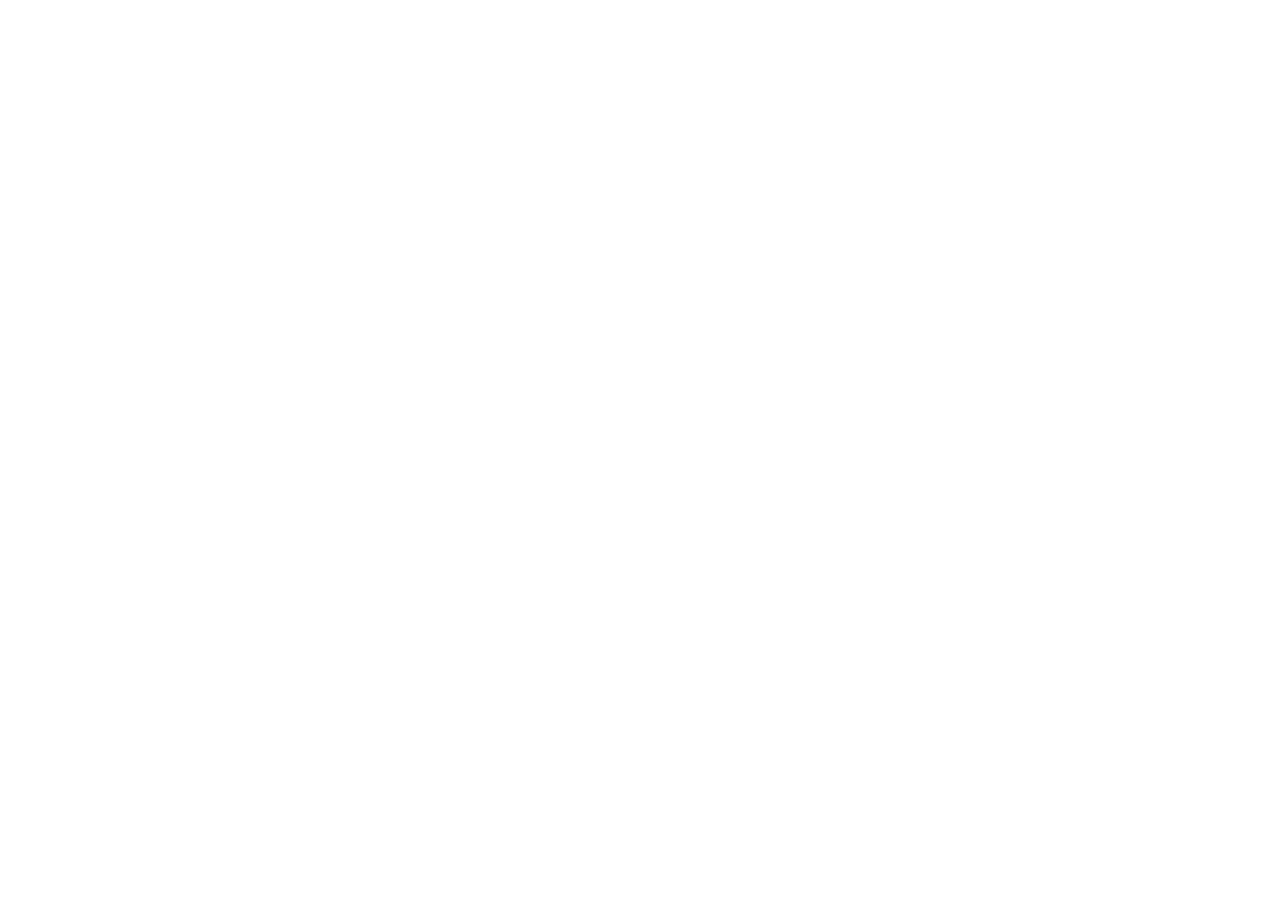
==== index.html @ f5ef83a9 "[Feature  #162599363] Linked homepage to styles.css in directory styles" ====
<!DOCTYPE html>
<html>
	<head>
	   <title> Stack Overflow Lite </title>
	   <meta name="viewport" content="width=device-width , initial-scale=1.0">
	   <meta charset="utf-8">
	</head>
	<body>
	</body>
</html>
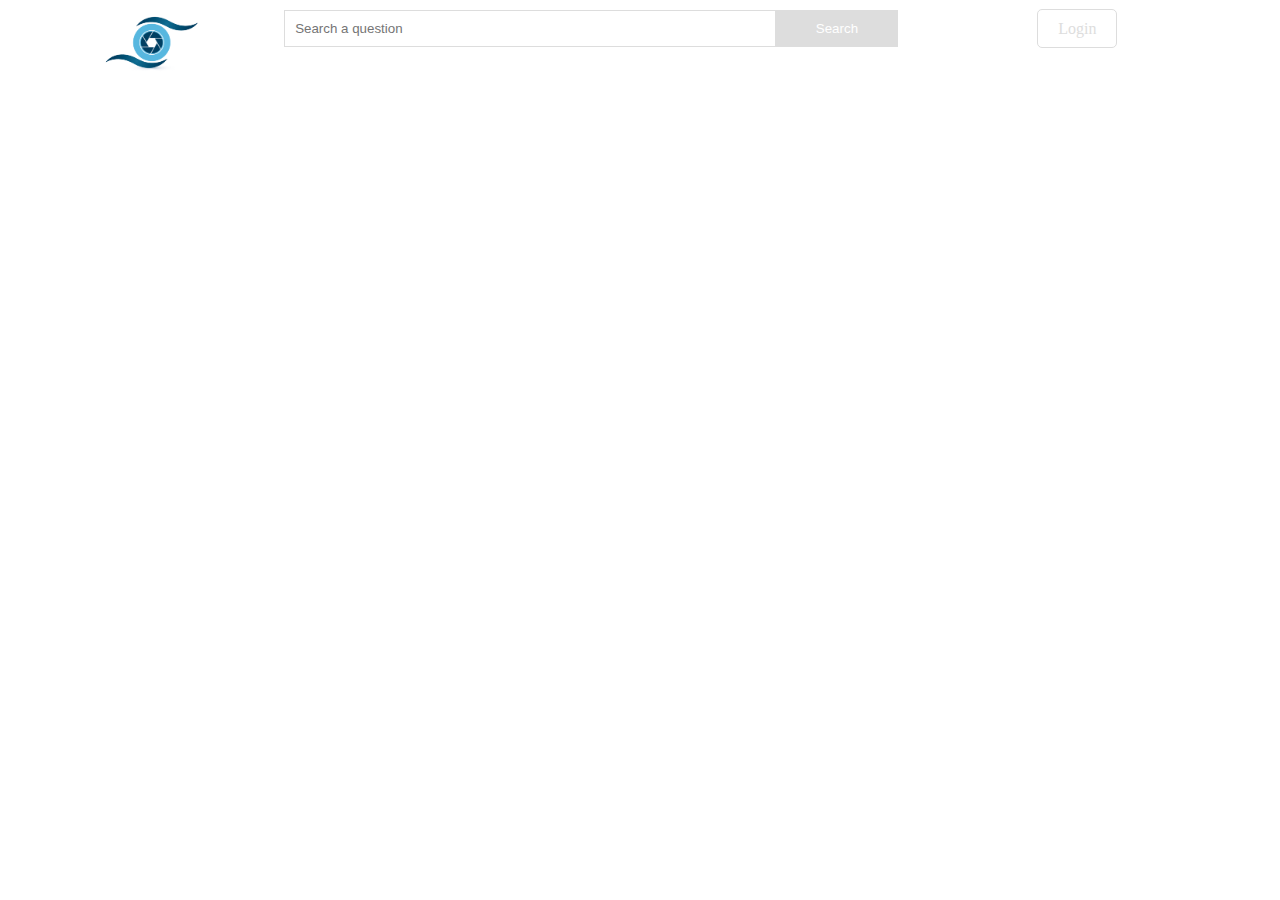
==== commit f76bf05c: "[Feature #162599363] Added the header section to the homepage" ====
--- a/index.html
+++ b/index.html
@@ -4,7 +4,55 @@
 	   <title> Stack Overflow Lite </title>
 	   <meta name="viewport" content="width=device-width , initial-scale=1.0">
 	   <meta charset="utf-8">
+	   <link rel="stylesheet" type="text/css" href="styles/styles.css" />
 	</head>
 	<body>
+	  <div class="container">
+           <div class="row header">
+
+  	      <!-- Start logo section -->
+ 	      <div class="col-lg-2 col-md-2 col-sm-2 col-xs-12">
+		<div class="logo">
+		 <a href="/">
+		  <img src="images/logo.png" alt="Stack Overflow Lite" />
+		</a>
+		</div>
+  	       </div>
+	     <!-- End logo section -->
+
+		<!-- Start search bar section -->
+		<div class="col-lg-7 col-md-8 col-sm-8 col-xs-12">
+			<div class="search">
+			  <form method="post">
+				<input type="submit" value="Search" />
+				<input type="text" name="search" placeholder="Search a question" />
+				
+			  </form>
+			</div>
+		</div>
+		<!-- End search bar section -->
+
+		<!--Start login link -->
+	         <div class="col-lg-2 col-md-2 col-sm-2 col-xs-12">
+		    <div class="login">
+			<a href="login.html"> Login </login>
+	            </div>
+		</div>
+		<!-- End login section -->
+           </div>
+
+
+	   <!-- Start questions section -->
+		<div class="row">
+			<div class="col-lg-8">
+				
+			</div>
+			<div class="col-lg-4">
+
+			</div>
+		</div>
+
+	   <!-- End questions section -->
+	  </div>
 	</body>
 </html>
--- a/styles/styles.css
+++ b/styles/styles.css
@@ -0,0 +1,170 @@
+*{
+	margin:0;
+	padding:0;
+	box-sizing: border-box;
+}
+a{
+	text-decoration: none;
+}
+.container{
+	width: auto;
+}
+div[class *= "col-"]{
+	float: left;
+	width: 100%;
+	padding:10px 0;
+	/*display: inline-block;*/
+}
+div.row{
+	margin-left: -15px;
+	margin-right: -15px;
+	
+}
+
+div.row::after {
+  content: "";
+  clear: both;
+  display: table;
+}
+
+
+.header img{
+	width: 100px;
+	display: block;
+	margin: auto;
+}
+.header .search form{
+	width: 90%;
+	position: relative;
+	bottom:0;
+	margin: auto;
+}
+.header .search form input[type="text"]{
+	width: 80%;
+	padding: 10px;	
+	border:1px solid #ddd;
+}
+
+.header .search form input[type="submit"]{
+	width: 20%;
+	float: right;
+	cursor:pointer;
+	padding: 10px;
+	color: #fff;
+	border: 1px solid #ddd;
+	background-color: #ddd;	
+}
+.header .login{
+	float: right;
+	padding: 10px;
+}
+.header .login a{
+	background: #fff;
+	color: #ddd;
+	text-align: center;
+	text-decoration: none;
+	padding: 10px 20px;
+	border: 1px solid #ddd;
+	border-radius: 5px;
+	-moz-border-radius: 5px;
+	
+}
+@media(min-width: 768px) and (max-width: 991px){
+	.container{
+		width: 750px;
+		padding-right: 15px;
+		padding-left: 15px;
+		margin-right: auto;
+		margin-left: auto;
+	}
+	div.col-sm-1{
+	 	width: 8.33%;
+	}
+	div.col-sm-2{
+	     	width: 16.67%;
+	}
+	div.col-sm-3{
+		width: 25%;
+	}
+	div.col-sm-4{
+		width: 33.33%;
+	}
+	div.col-sm-5{
+		width: 41.67%;
+	}
+	div.col-sm-6{
+		width: 50%;
+	}
+	div.col-sm-7{
+		width: 58.33%;
+	}
+	div.col-sm-8{
+		width: 66.67%;
+	}
+	div.col-sm-9{
+		width: 75%;
+	}
+	div.col-sm-10{
+		width: 83.33%;
+	}
+	div.col-sm-11{
+		width: 91.67%;
+	}
+	div.col-md-12{
+		width: 100%;
+	}
+}
+
+@media(min-width: 992px) and (max-width: 1199px){
+	.container{
+		width: 970px;
+
+	}
+}
+
+@media(min-width: 1200px){
+	.container{
+		width: 1170px;
+		padding-right: 15px;
+		padding-left: 15px;
+		margin-left: auto;
+		margin-right: auto;
+	}
+
+	div.col-lg-1{
+	 	width: 8.33333%;
+	}
+	div.col-lg-2{
+	     	width: 16.66667%;
+	}
+	div.col-lg-3{
+		width: 25%;
+	}
+	div.col-lg-4{
+		width: 33.33333%;
+	}
+	div.col-lg-5{
+		width: 41.66667%;
+	}
+	div.col-lg-6{
+		width: 50%;
+	}
+	div.col-lg-7{
+		width: 58.33333%;
+	}
+	div.col-lg-8{
+		width: 66.66667%;
+	}
+	div.col-lg-9{
+		width: 75%;
+	}
+	div.col-lg-10{
+		width: 83.33333%;
+	}
+	div.col-lg-11{
+		width: 91.66667%;
+	}
+	div.col-md-12{
+		width: 100%;
+	}
+}
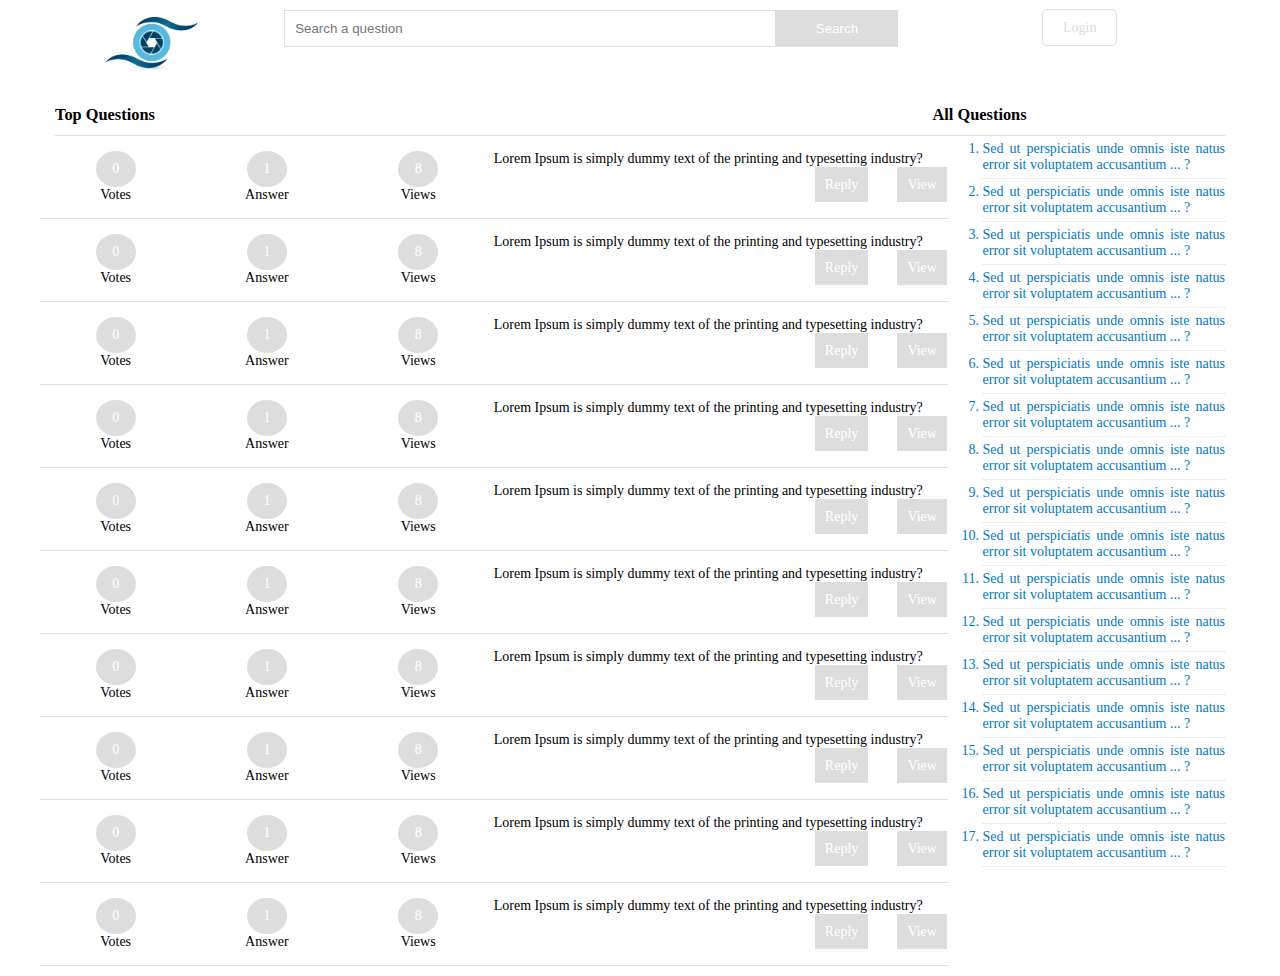
==== commit 3b8dbffe: "[Feature #162599363] Added the questions section to homepage" ====
--- a/index.html
+++ b/index.html
@@ -35,7 +35,7 @@
 		<!--Start login link -->
 	         <div class="col-lg-2 col-md-2 col-sm-2 col-xs-12">
 		    <div class="login">
-			<a href="login.html"> Login </login>
+			<a href="login.html"> Login </a>
 	            </div>
 		</div>
 		<!-- End login section -->
@@ -44,15 +44,520 @@
 
 	   <!-- Start questions section -->
 		<div class="row">
-			<div class="col-lg-8">
+			<div class="col-lg-9">
+			   <div class="topic-header">
+				<h3> Top Questions </h3>
+			   </div>
+			    <div class="row topic-questions">
+				<div class="col-lg-2 col-md-2 col-sm-2 col-xs-4">
+				 <div class="text-center">
+				  <p> 0 </p>
+				  <p> Votes </p>
+				 </div>
+				</div>
+
+				<div class="col-lg-2 col-md-2 col-sm-2 col-xs-4">
+				 <div class="text-center">
+				  <p> 1 </p>
+				  <p> Answer </p>
+				 </div>
+				</div>
+
+				<div class="col-lg-2 col-md-2 col-sm-2 col-xs-4">
+				 <div class="text-center">
+				  <p> 8 </p>
+				  <p> Views </p>
+				 </div>
+				</div>
+
+				<div class="col-lg-6 col-lg-6 col-sm-6 col-xs-12">
+				   <p> 
+					Lorem Ipsum is simply dummy text of the printing and typesetting industry?
+				   </p>
+				   <!-- Start reply section -->
+				   <div class="row">
+					<div class="col-lg-8 col-md-8 col-sm-8 col-xs-12">
+					</div>
+					<div class="col-lg-2 col-md-2 col-sm-2 col-xs-4">
+					   <div class="text-center">
+						<a href=""> Reply </a>
+					   </div>
+					</div>
+
+					<div class="col-lg-2 col-md-2 col-sm-2 col-xs-4">
+					   <div class="text-center">
+						<a href=""> View </a>
+					   </div>
+					</div>
+				   </div>
+				<!-- End reply section -->
+				</div>
+
+			    </div>
+
+			    <div class="row topic-questions">
+				<div class="col-lg-2 col-md-2 col-sm-2 col-xs-4">
+				 <div class="text-center">
+				  <p> 0 </p>
+				  <p> Votes </p>
+				 </div>
+				</div>
+
+				<div class="col-lg-2 col-md-2 col-sm-2 col-xs-4">
+				 <div class="text-center">
+				  <p> 1 </p>
+				  <p> Answer </p>
+				 </div>
+				</div>
+
+				<div class="col-lg-2 col-md-2 col-sm-2 col-xs-4">
+				 <div class="text-center">
+				  <p> 8 </p>
+				  <p> Views </p>
+				 </div>
+				</div>
+
+				<div class="col-lg-6 col-lg-6 col-sm-6 col-xs-12">
+				   <p> 
+					Lorem Ipsum is simply dummy text of the printing and typesetting industry?
+				   </p>
+				   <!-- Start reply section -->
+				   <div class="row">
+					<div class="col-lg-8 col-md-8 col-sm-8 col-xs-12">
+					</div>
+					<div class="col-lg-2 col-md-2 col-sm-2 col-xs-4">
+					   <div class="text-center">
+						<a href=""> Reply </a>
+					   </div>
+					</div>
+
+					<div class="col-lg-2 col-md-2 col-sm-2 col-xs-4">
+					   <div class="text-center">
+						<a href=""> View </a>
+					   </div>
+					</div>
+				   </div>
+				<!-- End reply section -->
+				</div>
+
+			    </div>
+
+			     <div class="row topic-questions">
+				<div class="col-lg-2 col-md-2 col-sm-2 col-xs-4">
+				 <div class="text-center">
+				  <p> 0 </p>
+				  <p> Votes </p>
+				 </div>
+				</div>
+
+				<div class="col-lg-2 col-md-2 col-sm-2 col-xs-4">
+				 <div class="text-center">
+				  <p> 1 </p>
+				  <p> Answer </p>
+				 </div>
+				</div>
+
+				<div class="col-lg-2 col-md-2 col-sm-2 col-xs-4">
+				 <div class="text-center">
+				  <p> 8 </p>
+				  <p> Views </p>
+				 </div>
+				</div>
+
+				<div class="col-lg-6 col-lg-6 col-sm-6 col-xs-12">
+				   <p> 
+					Lorem Ipsum is simply dummy text of the printing and typesetting industry?
+				   </p>
+				   <!-- Start reply section -->
+				   <div class="row">
+					<div class="col-lg-8 col-md-8 col-sm-8 col-xs-12">
+					</div>
+					<div class="col-lg-2 col-md-2 col-sm-2 col-xs-4">
+					   <div class="text-center">
+						<a href=""> Reply </a>
+					   </div>
+					</div>
+
+					<div class="col-lg-2 col-md-2 col-sm-2 col-xs-4">
+					   <div class="text-center">
+						<a href=""> View </a>
+					   </div>
+					</div>
+				   </div>
+				<!-- End reply section -->
+				</div>
+
+			    </div>
+
+			    <div class="row topic-questions">
+				<div class="col-lg-2 col-md-2 col-sm-2 col-xs-4">
+				 <div class="text-center">
+				  <p> 0 </p>
+				  <p> Votes </p>
+				 </div>
+				</div>
+
+				<div class="col-lg-2 col-md-2 col-sm-2 col-xs-4">
+				 <div class="text-center">
+				  <p> 1 </p>
+				  <p> Answer </p>
+				 </div>
+				</div>
+
+				<div class="col-lg-2 col-md-2 col-sm-2 col-xs-4">
+				 <div class="text-center">
+				  <p> 8 </p>
+				  <p> Views </p>
+				 </div>
+				</div>
+
+				<div class="col-lg-6 col-lg-6 col-sm-6 col-xs-12">
+				   <p> 
+					Lorem Ipsum is simply dummy text of the printing and typesetting industry?
+				   </p>
+				   <!-- Start reply section -->
+				   <div class="row">
+					<div class="col-lg-8 col-md-8 col-sm-8 col-xs-12">
+					</div>
+					<div class="col-lg-2 col-md-2 col-sm-2 col-xs-4">
+					   <div class="text-center">
+						<a href=""> Reply </a>
+					   </div>
+					</div>
+
+					<div class="col-lg-2 col-md-2 col-sm-2 col-xs-4">
+					   <div class="text-center">
+						<a href=""> View </a>
+					   </div>
+					</div>
+				   </div>
+				<!-- End reply section -->
+				</div>
+
+			    </div>
+
+			    <div class="row topic-questions">
+				<div class="col-lg-2 col-md-2 col-sm-2 col-xs-4">
+				 <div class="text-center">
+				  <p> 0 </p>
+				  <p> Votes </p>
+				 </div>
+				</div>
+
+				<div class="col-lg-2 col-md-2 col-sm-2 col-xs-4">
+				 <div class="text-center">
+				  <p> 1 </p>
+				  <p> Answer </p>
+				 </div>
+				</div>
+
+				<div class="col-lg-2 col-md-2 col-sm-2 col-xs-4">
+				 <div class="text-center">
+				  <p> 8 </p>
+				  <p> Views </p>
+				 </div>
+				</div>
+
+				<div class="col-lg-6 col-lg-6 col-sm-6 col-xs-12">
+				   <p> 
+					Lorem Ipsum is simply dummy text of the printing and typesetting industry?
+				   </p>
+				   <!-- Start reply section -->
+				   <div class="row">
+					<div class="col-lg-8 col-md-8 col-sm-8 col-xs-12">
+					</div>
+					<div class="col-lg-2 col-md-2 col-sm-2 col-xs-4">
+					   <div class="text-center">
+						<a href=""> Reply </a>
+					   </div>
+					</div>
+
+					<div class="col-lg-2 col-md-2 col-sm-2 col-xs-4">
+					   <div class="text-center">
+						<a href=""> View </a>
+					   </div>
+					</div>
+				   </div>
+				<!-- End reply section -->
+				</div>
+
+			    </div>
 				
+				<div class="row topic-questions">
+				<div class="col-lg-2 col-md-2 col-sm-2 col-xs-4">
+				 <div class="text-center">
+				  <p> 0 </p>
+				  <p> Votes </p>
+				 </div>
+				</div>
+
+				<div class="col-lg-2 col-md-2 col-sm-2 col-xs-4">
+				 <div class="text-center">
+				  <p> 1 </p>
+				  <p> Answer </p>
+				 </div>
+				</div>
+
+				<div class="col-lg-2 col-md-2 col-sm-2 col-xs-4">
+				 <div class="text-center">
+				  <p> 8 </p>
+				  <p> Views </p>
+				 </div>
+				</div>
+
+				<div class="col-lg-6 col-lg-6 col-sm-6 col-xs-12">
+				   <p> 
+					Lorem Ipsum is simply dummy text of the printing and typesetting industry?
+				   </p>
+				   <!-- Start reply section -->
+				   <div class="row">
+					<div class="col-lg-8 col-md-8 col-sm-8 col-xs-12">
+					</div>
+					<div class="col-lg-2 col-md-2 col-sm-2 col-xs-4">
+					   <div class="text-center">
+						<a href=""> Reply </a>
+					   </div>
+					</div>
+
+					<div class="col-lg-2 col-md-2 col-sm-2 col-xs-4">
+					   <div class="text-center">
+						<a href=""> View </a>
+					   </div>
+					</div>
+				   </div>
+				<!-- End reply section -->
+				</div>
+
+			    </div>
+
+				<div class="row topic-questions">
+				<div class="col-lg-2 col-md-2 col-sm-2 col-xs-4">
+				 <div class="text-center">
+				  <p> 0 </p>
+				  <p> Votes </p>
+				 </div>
+				</div>
+
+				<div class="col-lg-2 col-md-2 col-sm-2 col-xs-4">
+				 <div class="text-center">
+				  <p> 1 </p>
+				  <p> Answer </p>
+				 </div>
+				</div>
+
+				<div class="col-lg-2 col-md-2 col-sm-2 col-xs-4">
+				 <div class="text-center">
+				  <p> 8 </p>
+				  <p> Views </p>
+				 </div>
+				</div>
+
+				<div class="col-lg-6 col-lg-6 col-sm-6 col-xs-12">
+				   <p> 
+					Lorem Ipsum is simply dummy text of the printing and typesetting industry?
+				   </p>
+				   <!-- Start reply section -->
+				   <div class="row">
+					<div class="col-lg-8 col-md-8 col-sm-8 col-xs-12">
+					</div>
+					<div class="col-lg-2 col-md-2 col-sm-2 col-xs-4">
+					   <div class="text-center">
+						<a href=""> Reply </a>
+					   </div>
+					</div>
+
+					<div class="col-lg-2 col-md-2 col-sm-2 col-xs-4">
+					   <div class="text-center">
+						<a href=""> View </a>
+					   </div>
+					</div>
+				   </div>
+				<!-- End reply section -->	
+				</div>
+
+			    </div>
+
+			    <div class="row topic-questions">
+				<div class="col-lg-2 col-md-2 col-sm-2 col-xs-4">
+				 <div class="text-center">
+				  <p> 0 </p>
+				  <p> Votes </p>
+				 </div>
+				</div>
+
+				<div class="col-lg-2 col-md-2 col-sm-2 col-xs-4">
+				 <div class="text-center">
+				  <p> 1 </p>
+				  <p> Answer </p>
+				 </div>
+				</div>
+
+				<div class="col-lg-2 col-md-2 col-sm-2 col-xs-4">
+				 <div class="text-center">
+				  <p> 8 </p>
+				  <p> Views </p>
+				 </div>
+				</div>
+
+				<div class="col-lg-6 col-lg-6 col-sm-6 col-xs-12">
+				   <p> 
+					Lorem Ipsum is simply dummy text of the printing and typesetting industry?
+				   </p>
+
+                                   <!-- Start reply section -->
+				   <div class="row">
+					<div class="col-lg-8 col-md-8 col-sm-8 col-xs-12">
+					</div>
+					<div class="col-lg-2 col-md-2 col-sm-2 col-xs-4">
+					   <div class="text-center">
+						<a href=""> Reply </a>
+					   </div>
+					</div>
+
+					<div class="col-lg-2 col-md-2 col-sm-2 col-xs-4">
+					   <div class="text-center">
+						<a href=""> View </a>
+					   </div>
+					</div>
+				   </div>
+				<!-- End reply section -->
+					
+				</div>
+
+			    </div>
+
+
+			   <div class="row topic-questions">
+				<div class="col-lg-2 col-md-2 col-sm-2 col-xs-4">
+				 <div class="text-center">
+				  <p> 0 </p>
+				  <p> Votes </p>
+				 </div>
+				</div>
+
+				<div class="col-lg-2 col-md-2 col-sm-2 col-xs-4">
+				 <div class="text-center">
+				  <p> 1 </p>
+				  <p> Answer </p>
+				 </div>
+				</div>
+
+				<div class="col-lg-2 col-md-2 col-sm-2 col-xs-4">
+				 <div class="text-center">
+				  <p> 8 </p>
+				  <p> Views </p>
+				 </div>
+				</div>
+
+				<div class="col-lg-6 col-lg-6 col-sm-6 col-xs-12">
+				   <p> 
+					Lorem Ipsum is simply dummy text of the printing and typesetting industry?
+				   </p>
+
+				   <!-- Start reply section -->
+				   <div class="row">
+					<div class="col-lg-8 col-md-8 col-sm-8 col-xs-12">
+					</div>
+					<div class="col-lg-2 col-md-2 col-sm-2 col-xs-4">
+					   <div class="text-center">
+						<a href=""> Reply </a>
+					   </div>
+					</div>
+
+					<div class="col-lg-2 col-md-2 col-sm-2 col-xs-4">
+					   <div class="text-center">
+						<a href=""> View </a>
+					   </div>
+					</div>
+				   </div>
+				<!-- End reply section -->
+
+				</div>
+
+			    </div>
+
+
+			    <div class="row topic-questions">
+				<div class="col-lg-2 col-md-2 col-sm-2 col-xs-4">
+				 <div class="text-center">
+				  <p> 0 </p>
+				  <p> Votes </p>
+				 </div>
+				</div>
+
+				<div class="col-lg-2 col-md-2 col-sm-2 col-xs-4">
+				 <div class="text-center">
+				  <p> 1 </p>
+				  <p> Answer </p>
+				 </div>
+				</div>
+
+				<div class="col-lg-2 col-md-2 col-sm-2 col-xs-4">
+				 <div class="text-center">
+				  <p> 8 </p>
+				  <p> Views </p>
+				 </div>
+				</div>
+
+				<div class="col-lg-6 col-lg-6 col-sm-6 col-xs-12">
+				   <p> 
+					Lorem Ipsum is simply dummy text of the printing and typesetting industry?
+				   </p>
+
+				   <!-- Start reply section -->
+				   <div class="row">
+					<div class="col-lg-8 col-md-8 col-sm-8 col-xs-12">
+					</div>
+					<div class="col-lg-2 col-md-2 col-sm-2 col-xs-4">
+					   <div class="text-center">
+						<a href=""> Reply </a>
+					   </div>
+					</div>
+
+					<div class="col-lg-2 col-md-2 col-sm-2 col-xs-4">
+					   <div class="text-center">
+						<a href=""> View </a>
+					   </div>
+					</div>
+				   </div>
+				<!-- End reply section -->
+
+				</div>
+
+			    </div>
+
 			</div>
-			<div class="col-lg-4">
+			<div class="col-lg-3">
+			   <div class="topic-header">
+				<h3> All Questions </h3>
+			   </div>
+			   <div class="topic-all-questions">
+				<ul  class="">
+					<li><a href="">Sed ut perspiciatis unde omnis iste natus error sit voluptatem accusantium ... ? </a></li>
+					<li><a href="">Sed ut perspiciatis unde omnis iste natus error sit voluptatem accusantium ... ? </a></li>
+					<li><a href="">Sed ut perspiciatis unde omnis iste natus error sit voluptatem accusantium ... ? </a></li>
+					<li><a href="">Sed ut perspiciatis unde omnis iste natus error sit voluptatem accusantium ... ? </a></li>
+					<li><a href="">Sed ut perspiciatis unde omnis iste natus error sit voluptatem accusantium ... ? </a></li>
+					<li><a href="">Sed ut perspiciatis unde omnis iste natus error sit voluptatem accusantium ... ? </a></li>
+					<li><a href="">Sed ut perspiciatis unde omnis iste natus error sit voluptatem accusantium ... ? </a></li>
+					<li><a href="">Sed ut perspiciatis unde omnis iste natus error sit voluptatem accusantium ... ? </a></li>
+					<li><a href="">Sed ut perspiciatis unde omnis iste natus error sit voluptatem accusantium ... ? </a></li>
+					<li><a href="">Sed ut perspiciatis unde omnis iste natus error sit voluptatem accusantium ... ? </a></li>
+					<li><a href="">Sed ut perspiciatis unde omnis iste natus error sit voluptatem accusantium ... ? </a></li>
+					<li><a href="">Sed ut perspiciatis unde omnis iste natus error sit voluptatem accusantium ... ? </a></li>
+					<li><a href="">Sed ut perspiciatis unde omnis iste natus error sit voluptatem accusantium ... ? </a></li>
+					<li><a href="">Sed ut perspiciatis unde omnis iste natus error sit voluptatem accusantium ... ? </a></li>
+					<li><a href="">Sed ut perspiciatis unde omnis iste natus error sit voluptatem accusantium ... ? </a></li>
+					<li><a href="">Sed ut perspiciatis unde omnis iste natus error sit voluptatem accusantium ... ? </a></li>
+					<li><a href="">Sed ut perspiciatis unde omnis iste natus error sit voluptatem accusantium ... ? </a></li>
+				</ul>
+			   </div>
 
 			</div>
 		</div>
-
 	   <!-- End questions section -->
+
+
 	  </div>
 	</body>
 </html>
--- a/styles/styles.css
+++ b/styles/styles.css
@@ -5,6 +5,10 @@
 }
 a{
 	text-decoration: none;
+}
+p , div , span{
+	font-size: 14px;
+	color: #000;
 }
 .container{
 	width: auto;
@@ -15,6 +19,43 @@
 	padding:10px 0;
 	/*display: inline-block;*/
 }
+
+	div.col-xs-1{
+	 	width: 8.33%;
+	}
+	div.col-xs-2{
+	     	width: 16.67%;
+	}
+	div.col-xs-3{
+		width: 25%;
+	}
+	div.col-xs-4{
+		width: 33.33%;
+	}
+	div.col-xs-5{
+		width: 41.67%;
+	}
+	div.col-xs-6{
+		width: 50%;
+	}
+	div.col-xs-7{
+		width: 58.33%;
+	}
+	div.col-xs-8{
+		width: 66.67%;
+	}
+	div.col-xs-9{
+		width: 75%;
+	}
+	div.col-xs-10{
+		width: 83.33%;
+	}
+	div.col-xs-11{
+		width: 91.67%;
+	}
+	div.col-xs-12{
+		width: 100%;
+	}
 div.row{
 	margin-left: -15px;
 	margin-right: -15px;
@@ -27,7 +68,9 @@
   display: table;
 }
 
-
+.text-center{
+	text-align: center;
+}
 .header img{
 	width: 100px;
 	display: block;
@@ -69,6 +112,48 @@
 	-moz-border-radius: 5px;
 	
 }
+.topic-header h3{
+	padding: 10px 10px 10px 0px;
+	border-bottom: 1px solid #ddd;
+}
+
+.topic-questions{
+	padding: 5px 0px;
+	border-bottom: 1px solid #ddd;
+	
+}
+.topic-questions .row a{
+	color: #fff;
+	padding: 10px;
+	background-color: #ddd;
+}
+.topic-questions .text-center p:first-child{
+	color: #fff;
+	width:40px;
+	margin: auto;
+	padding: 10px;
+	border-radius: 50%;
+	background-color: #ddd;
+
+}
+.topic-questions .text-center p:last-child{
+	
+}
+.topic-all-questions ul{
+	list-style-type: number;
+	padding-left: 50px;
+	text-align: justify;
+	
+}
+.topic-all-questions ul li{
+	color: #07C;
+	padding-bottom: 5px;
+	padding-top: 5px;
+	border-bottom: 1px dotted #ddd;
+}
+.topic-all-questions ul li a{
+	color: #07C;
+}
 @media(min-width: 768px) and (max-width: 991px){
 	.container{
 		width: 750px;
@@ -118,7 +203,42 @@
 @media(min-width: 992px) and (max-width: 1199px){
 	.container{
 		width: 970px;
-
+	}
+	div.col-md-1{
+	 	width: 8.33%;
+	}
+	div.col-md-2{
+	     	width: 16.67%;
+	}
+	div.col-md-3{
+		width: 25%;
+	}
+	div.col-md-4{
+		width: 33.33%;
+	}
+	div.col-md-5{
+		width: 41.67%;
+	}
+	div.col-md-6{
+		width: 50%;
+	}
+	div.col-md-7{
+		width: 58.33%;
+	}
+	div.col-md-8{
+		width: 66.67%;
+	}
+	div.col-md-9{
+		width: 75%;
+	}
+	div.col-md-10{
+		width: 83.33%;
+	}
+	div.col-md-11{
+		width: 91.67%;
+	}
+	div.col-md-12{
+		width: 100%;
 	}
 }
 
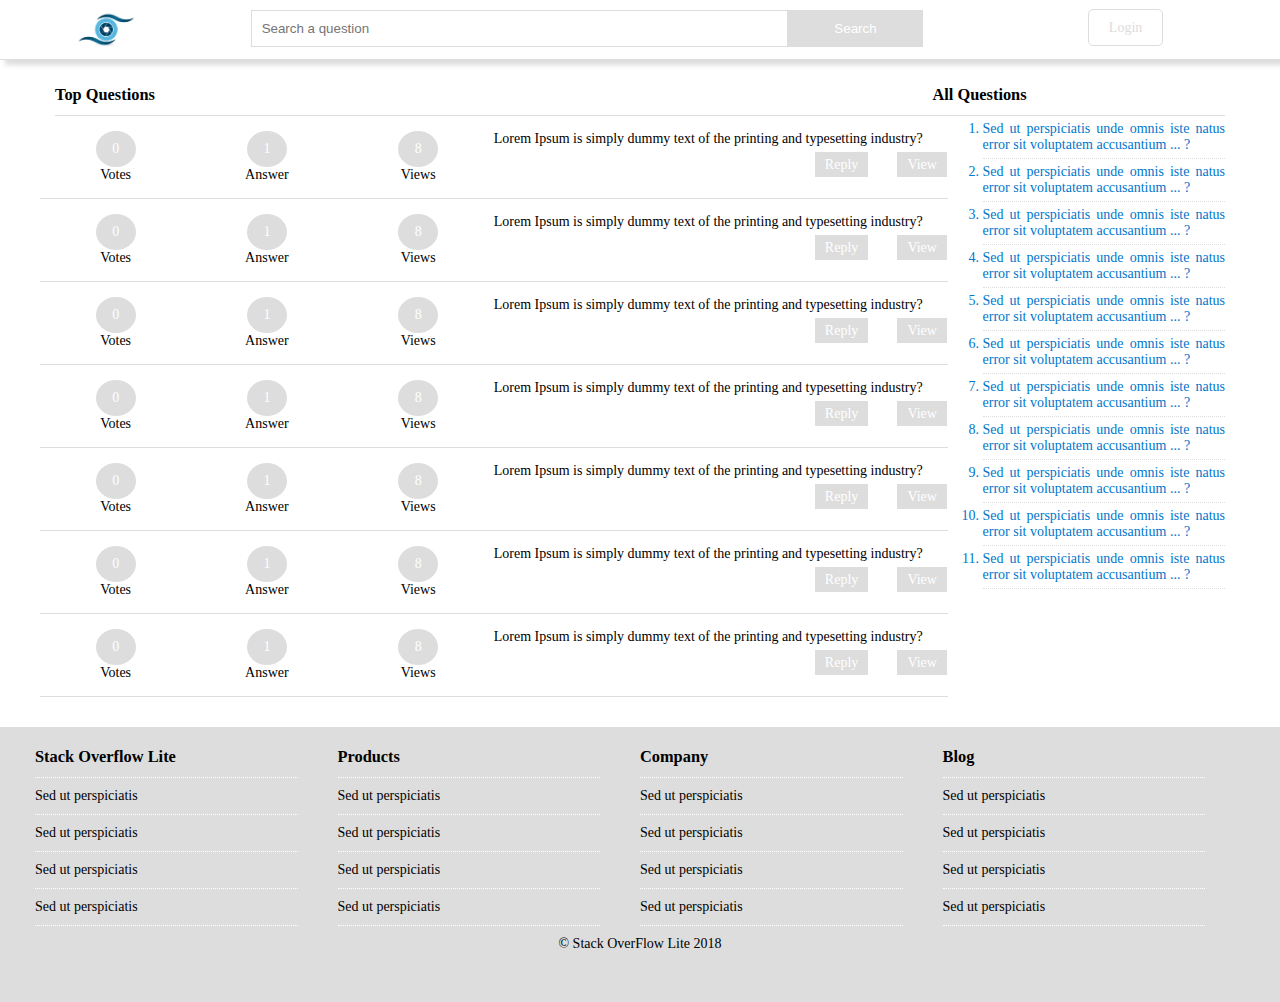
==== commit 429797b4: "[feature #162599363] Added the footer section to homepage" ====
--- a/index.html
+++ b/index.html
@@ -8,10 +8,10 @@
 	</head>
 	<body>
 	  <div class="container">
-           <div class="row header">
+           <div class="header">
 
   	      <!-- Start logo section -->
- 	      <div class="col-lg-2 col-md-2 col-sm-2 col-xs-12">
+ 	      <div class="col-lg-2 col-md-2 col-sm-2 col-xs-2">
 		<div class="logo">
 		 <a href="/">
 		  <img src="images/logo.png" alt="Stack Overflow Lite" />
@@ -21,7 +21,7 @@
 	     <!-- End logo section -->
 
 		<!-- Start search bar section -->
-		<div class="col-lg-7 col-md-8 col-sm-8 col-xs-12">
+		<div class="col-lg-7 col-md-8 col-sm-8 col-xs-6">
 			<div class="search">
 			  <form method="post">
 				<input type="submit" value="Search" />
@@ -33,7 +33,7 @@
 		<!-- End search bar section -->
 
 		<!--Start login link -->
-	         <div class="col-lg-2 col-md-2 col-sm-2 col-xs-12">
+	         <div class="col-lg-2 col-md-2 col-sm-2 col-xs-4">
 		    <div class="login">
 			<a href="login.html"> Login </a>
 	            </div>
@@ -43,7 +43,7 @@
 
 
 	   <!-- Start questions section -->
-		<div class="row">
+		<div class="row questions">
 			<div class="col-lg-9">
 			   <div class="topic-header">
 				<h3> Top Questions </h3>
@@ -377,154 +377,7 @@
 
 			    </div>
 
-			    <div class="row topic-questions">
-				<div class="col-lg-2 col-md-2 col-sm-2 col-xs-4">
-				 <div class="text-center">
-				  <p> 0 </p>
-				  <p> Votes </p>
-				 </div>
-				</div>
-
-				<div class="col-lg-2 col-md-2 col-sm-2 col-xs-4">
-				 <div class="text-center">
-				  <p> 1 </p>
-				  <p> Answer </p>
-				 </div>
-				</div>
-
-				<div class="col-lg-2 col-md-2 col-sm-2 col-xs-4">
-				 <div class="text-center">
-				  <p> 8 </p>
-				  <p> Views </p>
-				 </div>
-				</div>
-
-				<div class="col-lg-6 col-lg-6 col-sm-6 col-xs-12">
-				   <p> 
-					Lorem Ipsum is simply dummy text of the printing and typesetting industry?
-				   </p>
-
-                                   <!-- Start reply section -->
-				   <div class="row">
-					<div class="col-lg-8 col-md-8 col-sm-8 col-xs-12">
-					</div>
-					<div class="col-lg-2 col-md-2 col-sm-2 col-xs-4">
-					   <div class="text-center">
-						<a href=""> Reply </a>
-					   </div>
-					</div>
-
-					<div class="col-lg-2 col-md-2 col-sm-2 col-xs-4">
-					   <div class="text-center">
-						<a href=""> View </a>
-					   </div>
-					</div>
-				   </div>
-				<!-- End reply section -->
-					
-				</div>
-
-			    </div>
-
-
-			   <div class="row topic-questions">
-				<div class="col-lg-2 col-md-2 col-sm-2 col-xs-4">
-				 <div class="text-center">
-				  <p> 0 </p>
-				  <p> Votes </p>
-				 </div>
-				</div>
-
-				<div class="col-lg-2 col-md-2 col-sm-2 col-xs-4">
-				 <div class="text-center">
-				  <p> 1 </p>
-				  <p> Answer </p>
-				 </div>
-				</div>
-
-				<div class="col-lg-2 col-md-2 col-sm-2 col-xs-4">
-				 <div class="text-center">
-				  <p> 8 </p>
-				  <p> Views </p>
-				 </div>
-				</div>
-
-				<div class="col-lg-6 col-lg-6 col-sm-6 col-xs-12">
-				   <p> 
-					Lorem Ipsum is simply dummy text of the printing and typesetting industry?
-				   </p>
-
-				   <!-- Start reply section -->
-				   <div class="row">
-					<div class="col-lg-8 col-md-8 col-sm-8 col-xs-12">
-					</div>
-					<div class="col-lg-2 col-md-2 col-sm-2 col-xs-4">
-					   <div class="text-center">
-						<a href=""> Reply </a>
-					   </div>
-					</div>
-
-					<div class="col-lg-2 col-md-2 col-sm-2 col-xs-4">
-					   <div class="text-center">
-						<a href=""> View </a>
-					   </div>
-					</div>
-				   </div>
-				<!-- End reply section -->
-
-				</div>
-
-			    </div>
-
-
-			    <div class="row topic-questions">
-				<div class="col-lg-2 col-md-2 col-sm-2 col-xs-4">
-				 <div class="text-center">
-				  <p> 0 </p>
-				  <p> Votes </p>
-				 </div>
-				</div>
-
-				<div class="col-lg-2 col-md-2 col-sm-2 col-xs-4">
-				 <div class="text-center">
-				  <p> 1 </p>
-				  <p> Answer </p>
-				 </div>
-				</div>
-
-				<div class="col-lg-2 col-md-2 col-sm-2 col-xs-4">
-				 <div class="text-center">
-				  <p> 8 </p>
-				  <p> Views </p>
-				 </div>
-				</div>
-
-				<div class="col-lg-6 col-lg-6 col-sm-6 col-xs-12">
-				   <p> 
-					Lorem Ipsum is simply dummy text of the printing and typesetting industry?
-				   </p>
-
-				   <!-- Start reply section -->
-				   <div class="row">
-					<div class="col-lg-8 col-md-8 col-sm-8 col-xs-12">
-					</div>
-					<div class="col-lg-2 col-md-2 col-sm-2 col-xs-4">
-					   <div class="text-center">
-						<a href=""> Reply </a>
-					   </div>
-					</div>
-
-					<div class="col-lg-2 col-md-2 col-sm-2 col-xs-4">
-					   <div class="text-center">
-						<a href=""> View </a>
-					   </div>
-					</div>
-				   </div>
-				<!-- End reply section -->
-
-				</div>
-
-			    </div>
+			  
 
 			</div>
 			<div class="col-lg-3">
@@ -544,12 +397,6 @@
 					<li><a href="">Sed ut perspiciatis unde omnis iste natus error sit voluptatem accusantium ... ? </a></li>
 					<li><a href="">Sed ut perspiciatis unde omnis iste natus error sit voluptatem accusantium ... ? </a></li>
 					<li><a href="">Sed ut perspiciatis unde omnis iste natus error sit voluptatem accusantium ... ? </a></li>
-					<li><a href="">Sed ut perspiciatis unde omnis iste natus error sit voluptatem accusantium ... ? </a></li>
-					<li><a href="">Sed ut perspiciatis unde omnis iste natus error sit voluptatem accusantium ... ? </a></li>
-					<li><a href="">Sed ut perspiciatis unde omnis iste natus error sit voluptatem accusantium ... ? </a></li>
-					<li><a href="">Sed ut perspiciatis unde omnis iste natus error sit voluptatem accusantium ... ? </a></li>
-					<li><a href="">Sed ut perspiciatis unde omnis iste natus error sit voluptatem accusantium ... ? </a></li>
-					<li><a href="">Sed ut perspiciatis unde omnis iste natus error sit voluptatem accusantium ... ? </a></li>
 				</ul>
 			   </div>
 
@@ -557,7 +404,68 @@
 		</div>
 	   <!-- End questions section -->
 
-
 	  </div>
+	 <!-- End container -->
+	  <!-- Start of footer -->
+		<div class="footer">
+		  <div class="row">
+			<div class="col-lg-3 col-md-3 col-sm-3 col-xs-12">
+			  <div class="topic-header">
+				<h3> Stack Overflow Lite </h3>
+				<ul class="footer-links">
+				  <li><a href=""> Sed ut perspiciatis </a></li>
+				  <li><a href=""> Sed ut perspiciatis </a></li>
+				  <li><a href=""> Sed ut perspiciatis </a></li>
+				  <li><a href=""> Sed ut perspiciatis </a></li>
+				</ul>
+			  </div>
+			</div>
+
+			<div class="col-lg-3 col-md-3 col-sm-3 col-xs-12">
+			  
+			    <div class="topic-header">
+				<h3> Products </h3>
+				<ul class="footer-links">
+				  <li><a href=""> Sed ut perspiciatis </a></li>
+				  <li><a href=""> Sed ut perspiciatis </a></li>
+				  <li><a href=""> Sed ut perspiciatis </a></li>
+				  <li><a href=""> Sed ut perspiciatis </a></li>
+				</ul>
+ 			    </div>	
+			</div>
+
+			<div class="col-lg-3 col-md-3 col-sm-3 col-xs-12">
+			  <div class="topic-header">
+				<h3> Company </h3>
+				<ul class="footer-links">
+				  <li><a href=""> Sed ut perspiciatis </a></li>
+				  <li><a href=""> Sed ut perspiciatis </a></li>
+				  <li><a href=""> Sed ut perspiciatis </a></li>
+				  <li><a href=""> Sed ut perspiciatis </a></li>
+				</ul>
+			  </div>
+			</div>
+			
+			<div class="col-lg-3 col-md-3 col-sm-3 col-xs-12">
+			     <div class="topic-header">
+				 <h3> Blog </h3>
+				 <ul class="footer-links">
+				  <li><a href=""> Sed ut perspiciatis </a></li>
+				  <li><a href=""> Sed ut perspiciatis </a></li>
+				  <li><a href=""> Sed ut perspiciatis </a></li>
+				  <li><a href=""> Sed ut perspiciatis </a></li>
+				</ul>
+			     </div>
+			</div>
+		  </div>
+		  <div class="text-center">
+		    <p> &copy; Stack OverFlow Lite 2018 </p>
+		  </div>
+		</div>
+          <!-- end footer -->
+
+
+
+
 	</body>
 </html>
--- a/styles/styles.css
+++ b/styles/styles.css
@@ -71,8 +71,20 @@
 .text-center{
 	text-align: center;
 }
+.header{
+	position: fixed;
+	left:0;
+	top:0;
+	width: 100%;
+	background-color: #fff;
+	border-bottom: 1px solid #ddd;
+	box-shadow: 5px 5px 5px #ddd;
+	-webkit-box-shadow: 5px 5px 5px #ddd;
+	-moz-box-shadow: 5px 5px 5px #ddd;
+
+}
 .header img{
-	width: 100px;
+	width: 60px;
 	display: block;
 	margin: auto;
 }
@@ -116,7 +128,9 @@
 	padding: 10px 10px 10px 0px;
 	border-bottom: 1px solid #ddd;
 }
-
+.questions{
+	margin-top: 65px;
+}
 .topic-questions{
 	padding: 5px 0px;
 	border-bottom: 1px solid #ddd;
@@ -124,7 +138,7 @@
 }
 .topic-questions .row a{
 	color: #fff;
-	padding: 10px;
+	padding: 5px 10px;
 	background-color: #ddd;
 }
 .topic-questions .text-center p:first-child{
@@ -139,7 +153,7 @@
 .topic-questions .text-center p:last-child{
 	
 }
-.topic-all-questions ul{
+.topic-all-questions ul , .footer .footer-links{
 	list-style-type: number;
 	padding-left: 50px;
 	text-align: justify;
@@ -153,6 +167,31 @@
 }
 .topic-all-questions ul li a{
 	color: #07C;
+}
+.footer{
+	color: #000;
+	margin-top:20px;
+	padding: 0 50px;
+	padding-bottom:50px;
+	background-color: #ddd;
+}
+.footer .topic-header{
+	padding-right: 40px;
+}
+.footer .topic-header h3{
+	border-bottom: 1px dotted #fff;
+}
+.footer .footer-links{
+	padding: 0;
+	list-style-type: none;
+}
+.footer .footer-links li{
+	padding: 10px 0;
+	border-bottom: 1px dotted #fff;
+}
+.footer .footer-links li a{
+	color: #000;
+	display: block;
 }
 @media(min-width: 768px) and (max-width: 991px){
 	.container{
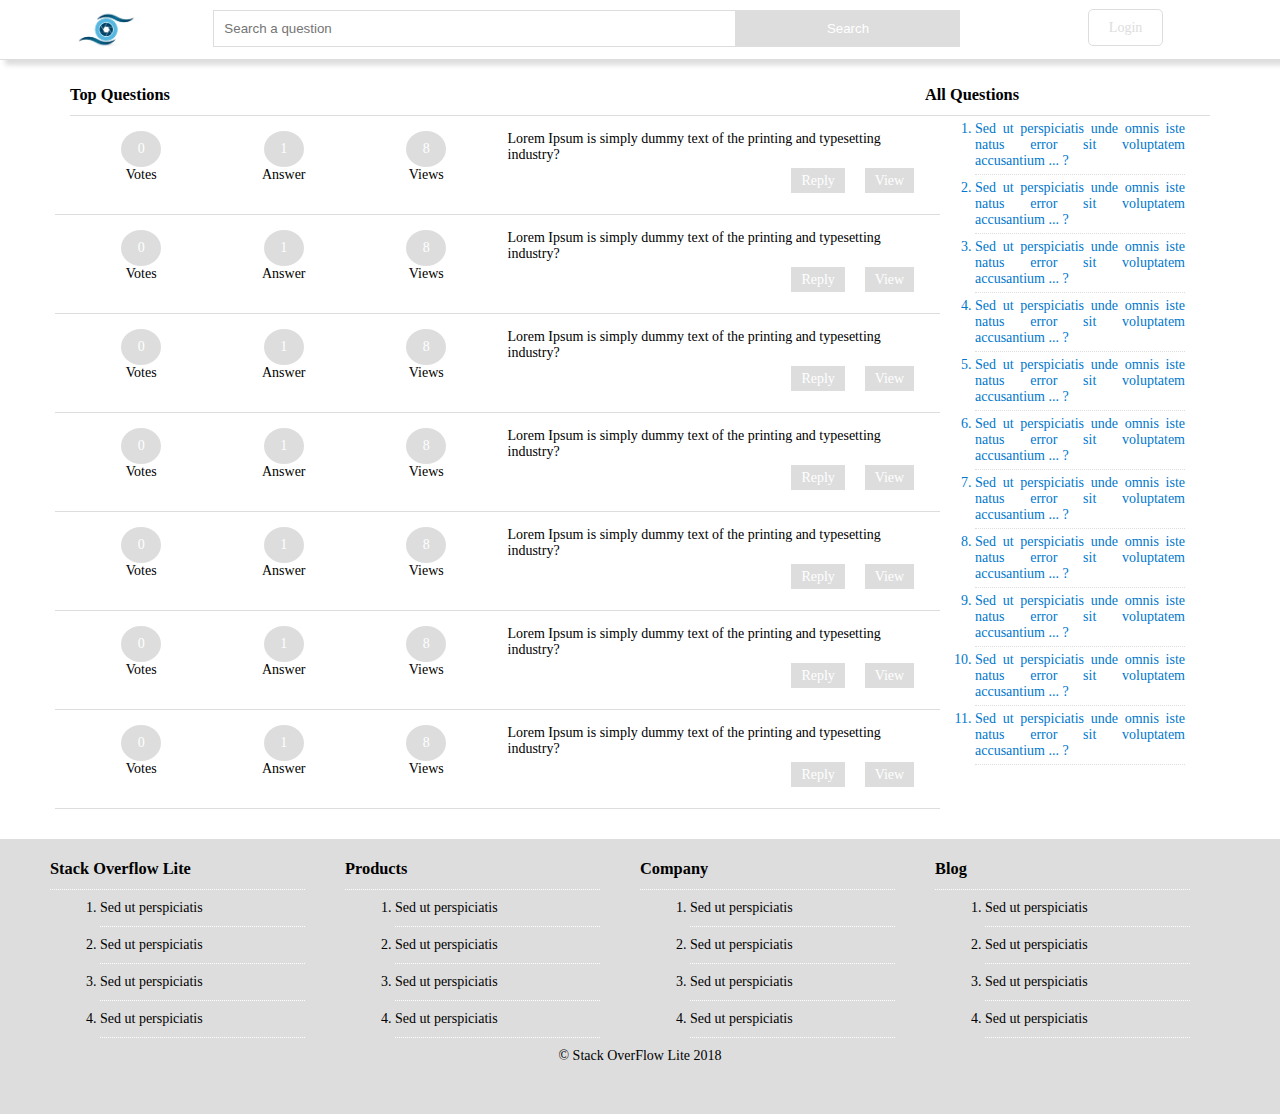
==== commit fba88e8b: "[finishes #162599363] Finished creating homepage" ====
--- a/index.html
+++ b/index.html
@@ -11,9 +11,9 @@
            <div class="header">
 
   	      <!-- Start logo section -->
- 	      <div class="col-lg-2 col-md-2 col-sm-2 col-xs-2">
+ 	      <div class="col-lg-2 col-md-1 col-sm-1 col-xs-2">
 		<div class="logo">
-		 <a href="/">
+		 <a href="index.html">
 		  <img src="images/logo.png" alt="Stack Overflow Lite" />
 		</a>
 		</div>
@@ -21,7 +21,7 @@
 	     <!-- End logo section -->
 
 		<!-- Start search bar section -->
-		<div class="col-lg-7 col-md-8 col-sm-8 col-xs-6">
+		<div class="col-lg-7 col-md-8 col-sm-9 col-xs-6">
 			<div class="search">
 			  <form method="post">
 				<input type="submit" value="Search" />
@@ -44,47 +44,47 @@
 
 	   <!-- Start questions section -->
 		<div class="row questions">
-			<div class="col-lg-9">
+			<div class="col-lg-9 col-md-9 col-sm-8 col-xs-12">
 			   <div class="topic-header">
 				<h3> Top Questions </h3>
 			   </div>
 			    <div class="row topic-questions">
-				<div class="col-lg-2 col-md-2 col-sm-2 col-xs-4">
-				 <div class="text-center">
-				  <p> 0 </p>
-				  <p> Votes </p>
-				 </div>
-				</div>
-
-				<div class="col-lg-2 col-md-2 col-sm-2 col-xs-4">
-				 <div class="text-center">
-				  <p> 1 </p>
-				  <p> Answer </p>
-				 </div>
-				</div>
-
-				<div class="col-lg-2 col-md-2 col-sm-2 col-xs-4">
-				 <div class="text-center">
-				  <p> 8 </p>
-				  <p> Views </p>
-				 </div>
-				</div>
-
-				<div class="col-lg-6 col-lg-6 col-sm-6 col-xs-12">
-				   <p> 
-					Lorem Ipsum is simply dummy text of the printing and typesetting industry?
-				   </p>
-				   <!-- Start reply section -->
-				   <div class="row">
-					<div class="col-lg-8 col-md-8 col-sm-8 col-xs-12">
-					</div>
-					<div class="col-lg-2 col-md-2 col-sm-2 col-xs-4">
-					   <div class="text-center">
-						<a href=""> Reply </a>
-					   </div>
-					</div>
-
-					<div class="col-lg-2 col-md-2 col-sm-2 col-xs-4">
+				<div class="col-lg-2 col-md-2 col-sm-4 col-xs-4">
+				 <div class="text-center">
+				  <p> 0 </p>
+				  <p> Votes </p>
+				 </div>
+				</div>
+
+				<div class="col-lg-2 col-md-2 col-sm-4 col-xs-4">
+				 <div class="text-center">
+				  <p> 1 </p>
+				  <p> Answer </p>
+				 </div>
+				</div>
+
+				<div class="col-lg-2 col-md-2 col-sm-4 col-xs-4">
+				 <div class="text-center">
+				  <p> 8 </p>
+				  <p> Views </p>
+				 </div>
+				</div>
+
+				<div class="col-lg-6 col-md-5 col-sm-12 col-xs-12">
+				   <p> 
+					Lorem Ipsum is simply dummy text of the printing and typesetting industry?
+				   </p>
+				   <!-- Start reply section -->
+				   <div class="row">
+					<div class="col-lg-8 col-md-6 col-sm-6 col-xs-12">
+					</div>
+					<div class="col-lg-2 col-md-3 col-sm-3 col-xs-6">
+					   <div class="text-center">
+						<a href=""> Reply </a>
+					   </div>
+					</div>
+
+					<div class="col-lg-2 col-md-3 col-sm-3 col-xs-6">
 					   <div class="text-center">
 						<a href=""> View </a>
 					   </div>
@@ -96,42 +96,42 @@
 			    </div>
 
 			    <div class="row topic-questions">
-				<div class="col-lg-2 col-md-2 col-sm-2 col-xs-4">
-				 <div class="text-center">
-				  <p> 0 </p>
-				  <p> Votes </p>
-				 </div>
-				</div>
-
-				<div class="col-lg-2 col-md-2 col-sm-2 col-xs-4">
-				 <div class="text-center">
-				  <p> 1 </p>
-				  <p> Answer </p>
-				 </div>
-				</div>
-
-				<div class="col-lg-2 col-md-2 col-sm-2 col-xs-4">
-				 <div class="text-center">
-				  <p> 8 </p>
-				  <p> Views </p>
-				 </div>
-				</div>
-
-				<div class="col-lg-6 col-lg-6 col-sm-6 col-xs-12">
-				   <p> 
-					Lorem Ipsum is simply dummy text of the printing and typesetting industry?
-				   </p>
-				   <!-- Start reply section -->
-				   <div class="row">
-					<div class="col-lg-8 col-md-8 col-sm-8 col-xs-12">
-					</div>
-					<div class="col-lg-2 col-md-2 col-sm-2 col-xs-4">
-					   <div class="text-center">
-						<a href=""> Reply </a>
-					   </div>
-					</div>
-
-					<div class="col-lg-2 col-md-2 col-sm-2 col-xs-4">
+				<div class="col-lg-2 col-md-2 col-sm-4 col-xs-4">
+				 <div class="text-center">
+				  <p> 0 </p>
+				  <p> Votes </p>
+				 </div>
+				</div>
+
+				<div class="col-lg-2 col-md-2 col-sm-4 col-xs-4">
+				 <div class="text-center">
+				  <p> 1 </p>
+				  <p> Answer </p>
+				 </div>
+				</div>
+
+				<div class="col-lg-2 col-md-2 col-sm-4 col-xs-4">
+				 <div class="text-center">
+				  <p> 8 </p>
+				  <p> Views </p>
+				 </div>
+				</div>
+
+				<div class="col-lg-6 col-md-5 col-sm-12 col-xs-12">
+				   <p> 
+					Lorem Ipsum is simply dummy text of the printing and typesetting industry?
+				   </p>
+				   <!-- Start reply section -->
+				   <div class="row">
+					<div class="col-lg-8 col-md-6 col-sm-6 col-xs-12">
+					</div>
+					<div class="col-lg-2 col-md-3 col-sm-3 col-xs-6">
+					   <div class="text-center">
+						<a href=""> Reply </a>
+					   </div>
+					</div>
+
+					<div class="col-lg-2 col-md-3 col-sm-3 col-xs-6">
 					   <div class="text-center">
 						<a href=""> View </a>
 					   </div>
@@ -143,42 +143,42 @@
 			    </div>
 
 			     <div class="row topic-questions">
-				<div class="col-lg-2 col-md-2 col-sm-2 col-xs-4">
-				 <div class="text-center">
-				  <p> 0 </p>
-				  <p> Votes </p>
-				 </div>
-				</div>
-
-				<div class="col-lg-2 col-md-2 col-sm-2 col-xs-4">
-				 <div class="text-center">
-				  <p> 1 </p>
-				  <p> Answer </p>
-				 </div>
-				</div>
-
-				<div class="col-lg-2 col-md-2 col-sm-2 col-xs-4">
-				 <div class="text-center">
-				  <p> 8 </p>
-				  <p> Views </p>
-				 </div>
-				</div>
-
-				<div class="col-lg-6 col-lg-6 col-sm-6 col-xs-12">
-				   <p> 
-					Lorem Ipsum is simply dummy text of the printing and typesetting industry?
-				   </p>
-				   <!-- Start reply section -->
-				   <div class="row">
-					<div class="col-lg-8 col-md-8 col-sm-8 col-xs-12">
-					</div>
-					<div class="col-lg-2 col-md-2 col-sm-2 col-xs-4">
-					   <div class="text-center">
-						<a href=""> Reply </a>
-					   </div>
-					</div>
-
-					<div class="col-lg-2 col-md-2 col-sm-2 col-xs-4">
+				<div class="col-lg-2 col-md-2 col-sm-4 col-xs-4">
+				 <div class="text-center">
+				  <p> 0 </p>
+				  <p> Votes </p>
+				 </div>
+				</div>
+
+				<div class="col-lg-2 col-md-2 col-sm-4 col-xs-4">
+				 <div class="text-center">
+				  <p> 1 </p>
+				  <p> Answer </p>
+				 </div>
+				</div>
+
+				<div class="col-lg-2 col-md-2 col-sm-4 col-xs-4">
+				 <div class="text-center">
+				  <p> 8 </p>
+				  <p> Views </p>
+				 </div>
+				</div>
+
+				<div class="col-lg-6 col-md-5 col-sm-12 col-xs-12">
+				   <p> 
+					Lorem Ipsum is simply dummy text of the printing and typesetting industry?
+				   </p>
+				   <!-- Start reply section -->
+				   <div class="row">
+					<div class="col-lg-8 col-md-6 col-sm-6 col-xs-12">
+					</div>
+					<div class="col-lg-2 col-md-3 col-sm-3 col-xs-6">
+					   <div class="text-center">
+						<a href=""> Reply </a>
+					   </div>
+					</div>
+
+					<div class="col-lg-2 col-md-3 col-sm-3 col-xs-6">
 					   <div class="text-center">
 						<a href=""> View </a>
 					   </div>
@@ -190,42 +190,42 @@
 			    </div>
 
 			    <div class="row topic-questions">
-				<div class="col-lg-2 col-md-2 col-sm-2 col-xs-4">
-				 <div class="text-center">
-				  <p> 0 </p>
-				  <p> Votes </p>
-				 </div>
-				</div>
-
-				<div class="col-lg-2 col-md-2 col-sm-2 col-xs-4">
-				 <div class="text-center">
-				  <p> 1 </p>
-				  <p> Answer </p>
-				 </div>
-				</div>
-
-				<div class="col-lg-2 col-md-2 col-sm-2 col-xs-4">
-				 <div class="text-center">
-				  <p> 8 </p>
-				  <p> Views </p>
-				 </div>
-				</div>
-
-				<div class="col-lg-6 col-lg-6 col-sm-6 col-xs-12">
-				   <p> 
-					Lorem Ipsum is simply dummy text of the printing and typesetting industry?
-				   </p>
-				   <!-- Start reply section -->
-				   <div class="row">
-					<div class="col-lg-8 col-md-8 col-sm-8 col-xs-12">
-					</div>
-					<div class="col-lg-2 col-md-2 col-sm-2 col-xs-4">
-					   <div class="text-center">
-						<a href=""> Reply </a>
-					   </div>
-					</div>
-
-					<div class="col-lg-2 col-md-2 col-sm-2 col-xs-4">
+				<div class="col-lg-2 col-md-2 col-sm-4 col-xs-4">
+				 <div class="text-center">
+				  <p> 0 </p>
+				  <p> Votes </p>
+				 </div>
+				</div>
+
+				<div class="col-lg-2 col-md-2 col-sm-4 col-xs-4">
+				 <div class="text-center">
+				  <p> 1 </p>
+				  <p> Answer </p>
+				 </div>
+				</div>
+
+				<div class="col-lg-2 col-md-2 col-sm-4 col-xs-4">
+				 <div class="text-center">
+				  <p> 8 </p>
+				  <p> Views </p>
+				 </div>
+				</div>
+
+				<div class="col-lg-6 col-md-5 col-sm-12 col-xs-12">
+				   <p> 
+					Lorem Ipsum is simply dummy text of the printing and typesetting industry?
+				   </p>
+				   <!-- Start reply section -->
+				   <div class="row">
+					<div class="col-lg-8 col-md-6 col-sm-6 col-xs-12">
+					</div>
+					<div class="col-lg-2 col-md-3 col-sm-3 col-xs-6">
+					   <div class="text-center">
+						<a href=""> Reply </a>
+					   </div>
+					</div>
+
+					<div class="col-lg-2 col-md-3 col-sm-3 col-xs-6">
 					   <div class="text-center">
 						<a href=""> View </a>
 					   </div>
@@ -237,42 +237,42 @@
 			    </div>
 
 			    <div class="row topic-questions">
-				<div class="col-lg-2 col-md-2 col-sm-2 col-xs-4">
-				 <div class="text-center">
-				  <p> 0 </p>
-				  <p> Votes </p>
-				 </div>
-				</div>
-
-				<div class="col-lg-2 col-md-2 col-sm-2 col-xs-4">
-				 <div class="text-center">
-				  <p> 1 </p>
-				  <p> Answer </p>
-				 </div>
-				</div>
-
-				<div class="col-lg-2 col-md-2 col-sm-2 col-xs-4">
-				 <div class="text-center">
-				  <p> 8 </p>
-				  <p> Views </p>
-				 </div>
-				</div>
-
-				<div class="col-lg-6 col-lg-6 col-sm-6 col-xs-12">
-				   <p> 
-					Lorem Ipsum is simply dummy text of the printing and typesetting industry?
-				   </p>
-				   <!-- Start reply section -->
-				   <div class="row">
-					<div class="col-lg-8 col-md-8 col-sm-8 col-xs-12">
-					</div>
-					<div class="col-lg-2 col-md-2 col-sm-2 col-xs-4">
-					   <div class="text-center">
-						<a href=""> Reply </a>
-					   </div>
-					</div>
-
-					<div class="col-lg-2 col-md-2 col-sm-2 col-xs-4">
+				<div class="col-lg-2 col-md-2 col-sm-4 col-xs-4">
+				 <div class="text-center">
+				  <p> 0 </p>
+				  <p> Votes </p>
+				 </div>
+				</div>
+
+				<div class="col-lg-2 col-md-2 col-sm-4 col-xs-4">
+				 <div class="text-center">
+				  <p> 1 </p>
+				  <p> Answer </p>
+				 </div>
+				</div>
+
+				<div class="col-lg-2 col-md-2 col-sm-4 col-xs-4">
+				 <div class="text-center">
+				  <p> 8 </p>
+				  <p> Views </p>
+				 </div>
+				</div>
+
+				<div class="col-lg-6 col-md-5 col-sm-12 col-xs-12">
+				   <p> 
+					Lorem Ipsum is simply dummy text of the printing and typesetting industry?
+				   </p>
+				   <!-- Start reply section -->
+				   <div class="row">
+					<div class="col-lg-8 col-md-6 col-sm-6 col-xs-12">
+					</div>
+					<div class="col-lg-2 col-md-3 col-sm-3 col-xs-6">
+					   <div class="text-center">
+						<a href=""> Reply </a>
+					   </div>
+					</div>
+
+					<div class="col-lg-2 col-md-3 col-sm-3 col-xs-6">
 					   <div class="text-center">
 						<a href=""> View </a>
 					   </div>
@@ -284,42 +284,42 @@
 			    </div>
 				
 				<div class="row topic-questions">
+				<div class="col-lg-2 col-md-2 col-sm-4 col-xs-4">
+				 <div class="text-center">
+				  <p> 0 </p>
+				  <p> Votes </p>
+				 </div>
+				</div>
+
 				<div class="col-lg-2 col-md-2 col-sm-2 col-xs-4">
 				 <div class="text-center">
-				  <p> 0 </p>
-				  <p> Votes </p>
-				 </div>
-				</div>
-
-				<div class="col-lg-2 col-md-2 col-sm-2 col-xs-4">
-				 <div class="text-center">
-				  <p> 1 </p>
-				  <p> Answer </p>
-				 </div>
-				</div>
-
-				<div class="col-lg-2 col-md-2 col-sm-2 col-xs-4">
-				 <div class="text-center">
-				  <p> 8 </p>
-				  <p> Views </p>
-				 </div>
-				</div>
-
-				<div class="col-lg-6 col-lg-6 col-sm-6 col-xs-12">
-				   <p> 
-					Lorem Ipsum is simply dummy text of the printing and typesetting industry?
-				   </p>
-				   <!-- Start reply section -->
-				   <div class="row">
-					<div class="col-lg-8 col-md-8 col-sm-8 col-xs-12">
-					</div>
-					<div class="col-lg-2 col-md-2 col-sm-2 col-xs-4">
-					   <div class="text-center">
-						<a href=""> Reply </a>
-					   </div>
-					</div>
-
-					<div class="col-lg-2 col-md-2 col-sm-2 col-xs-4">
+				  <p> 1 </p>
+				  <p> Answer </p>
+				 </div>
+				</div>
+
+				<div class="col-lg-2 col-md-2 col-sm-4 col-xs-4">
+				 <div class="text-center">
+				  <p> 8 </p>
+				  <p> Views </p>
+				 </div>
+				</div>
+
+				<div class="col-lg-6 col-md-5 col-sm-12 col-xs-12">
+				   <p> 
+					Lorem Ipsum is simply dummy text of the printing and typesetting industry?
+				   </p>
+				   <!-- Start reply section -->
+				   <div class="row">
+					<div class="col-lg-8 col-md-6 col-sm-6 col-xs-12">
+					</div>
+					<div class="col-lg-2 col-md-3 col-sm-3 col-xs-6">
+					   <div class="text-center">
+						<a href=""> Reply </a>
+					   </div>
+					</div>
+
+					<div class="col-lg-2 col-md-3 col-sm-3 col-xs-6">
 					   <div class="text-center">
 						<a href=""> View </a>
 					   </div>
@@ -331,42 +331,42 @@
 			    </div>
 
 				<div class="row topic-questions">
-				<div class="col-lg-2 col-md-2 col-sm-2 col-xs-4">
-				 <div class="text-center">
-				  <p> 0 </p>
-				  <p> Votes </p>
-				 </div>
-				</div>
-
-				<div class="col-lg-2 col-md-2 col-sm-2 col-xs-4">
-				 <div class="text-center">
-				  <p> 1 </p>
-				  <p> Answer </p>
-				 </div>
-				</div>
-
-				<div class="col-lg-2 col-md-2 col-sm-2 col-xs-4">
-				 <div class="text-center">
-				  <p> 8 </p>
-				  <p> Views </p>
-				 </div>
-				</div>
-
-				<div class="col-lg-6 col-lg-6 col-sm-6 col-xs-12">
-				   <p> 
-					Lorem Ipsum is simply dummy text of the printing and typesetting industry?
-				   </p>
-				   <!-- Start reply section -->
-				   <div class="row">
-					<div class="col-lg-8 col-md-8 col-sm-8 col-xs-12">
-					</div>
-					<div class="col-lg-2 col-md-2 col-sm-2 col-xs-4">
-					   <div class="text-center">
-						<a href=""> Reply </a>
-					   </div>
-					</div>
-
-					<div class="col-lg-2 col-md-2 col-sm-2 col-xs-4">
+				<div class="col-lg-2 col-md-2 col-sm-4 col-xs-4">
+				 <div class="text-center">
+				  <p> 0 </p>
+				  <p> Votes </p>
+				 </div>
+				</div>
+
+				<div class="col-lg-2 col-md-2 col-sm-4 col-xs-4">
+				 <div class="text-center">
+				  <p> 1 </p>
+				  <p> Answer </p>
+				 </div>
+				</div>
+
+				<div class="col-lg-2 col-md-2 col-sm-4 col-xs-4">
+				 <div class="text-center">
+				  <p> 8 </p>
+				  <p> Views </p>
+				 </div>
+				</div>
+
+				<div class="col-lg-6 col-md-5 col-sm-12 col-xs-12">
+				   <p> 
+					Lorem Ipsum is simply dummy text of the printing and typesetting industry?
+				   </p>
+				   <!-- Start reply section -->
+				   <div class="row">
+					<div class="col-lg-8 col-md-6 col-sm-6 col-xs-12">
+					</div>
+					<div class="col-lg-2 col-md-3 col-sm-3 col-xs-6">
+					   <div class="text-center">
+						<a href=""> Reply </a>
+					   </div>
+					</div>
+
+					<div class="col-lg-2 col-md-3 col-sm-3 col-xs-6">
 					   <div class="text-center">
 						<a href=""> View </a>
 					   </div>
@@ -380,7 +380,7 @@
 			  
 
 			</div>
-			<div class="col-lg-3">
+			<div class="col-lg-3 col-md-3 col-sm-4 col-xs-12">
 			   <div class="topic-header">
 				<h3> All Questions </h3>
 			   </div>
--- a/styles/styles.css
+++ b/styles/styles.css
@@ -59,6 +59,8 @@
 div.row{
 	margin-left: -15px;
 	margin-right: -15px;
+	padding-left: 15px;
+	padding-right: 15px;
 	
 }
 
@@ -89,19 +91,19 @@
 	margin: auto;
 }
 .header .search form{
-	width: 90%;
+	width: 100%;
 	position: relative;
 	bottom:0;
 	margin: auto;
 }
 .header .search form input[type="text"]{
-	width: 80%;
+	width: 60%;
 	padding: 10px;	
 	border:1px solid #ddd;
 }
 
 .header .search form input[type="submit"]{
-	width: 20%;
+	width: 40%;
 	float: right;
 	cursor:pointer;
 	padding: 10px;
@@ -136,6 +138,10 @@
 	border-bottom: 1px solid #ddd;
 	
 }
+.topic-questions p{
+	padding: 0 10px;
+
+}
 .topic-questions .row a{
 	color: #fff;
 	padding: 5px 10px;
@@ -155,7 +161,7 @@
 }
 .topic-all-questions ul , .footer .footer-links{
 	list-style-type: number;
-	padding-left: 50px;
+	padding: 0 25px;
 	text-align: justify;
 	
 }
@@ -242,6 +248,10 @@
 @media(min-width: 992px) and (max-width: 1199px){
 	.container{
 		width: 970px;
+		padding-right: 15px;
+		padding-left: 15px;
+		margin-left: auto;
+		margin-right: auto;
 	}
 	div.col-md-1{
 	 	width: 8.33%;
@@ -326,4 +336,26 @@
 	div.col-md-12{
 		width: 100%;
 	}
-}
+
+	.header .search form input[type="text"]{
+		width: 70%;
+		padding: 10px;	
+		border:1px solid #ddd;
+	}
+
+	.header .search form input[type="submit"]{
+		width: 30%;
+		float: right;
+		cursor:pointer;
+		padding: 10px;
+		color: #fff;
+		border: 1px solid #ddd;
+		background-color: #ddd;	
+	}
+	.topic-all-questions ul , .footer .footer-links{
+		list-style-type: number;
+		padding-left: 50px;
+		text-align: justify;
+		
+	}
+}
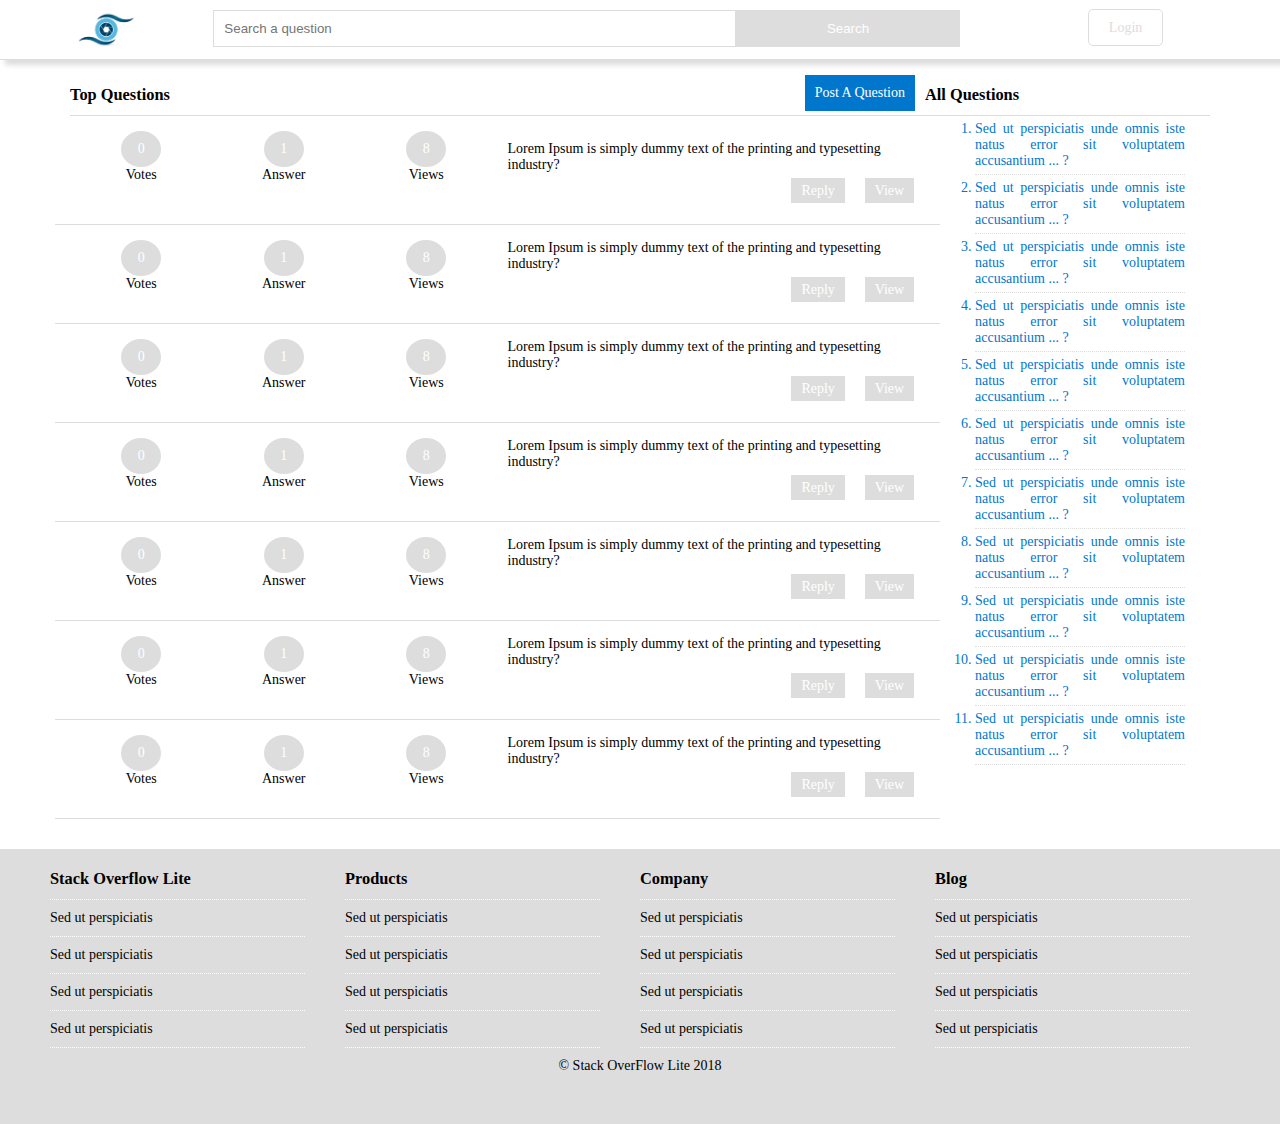
==== commit 98d15b1c: "[finishes #162557551] Finished create account page and styling" ====
--- a/index.html
+++ b/index.html
@@ -41,12 +41,21 @@
 		<!-- End login section -->
            </div>
 
+	
 
 	   <!-- Start questions section -->
 		<div class="row questions">
 			<div class="col-lg-9 col-md-9 col-sm-8 col-xs-12">
+			   
 			   <div class="topic-header">
+				<!-- Start post a question button -->
+				   <span class="post-question">
+							<a href=""> Post A Question </a>
+				   </span>
+			  	<!-- End post a question button -->
+
 				<h3> Top Questions </h3>
+				
 			   </div>
 			    <div class="row topic-questions">
 				<div class="col-lg-2 col-md-2 col-sm-4 col-xs-4">
--- a/styles/styles.css
+++ b/styles/styles.css
@@ -142,6 +142,18 @@
 	padding: 0 10px;
 
 }
+
+.topic-header .post-question{
+	float: right;
+	margin-bottom: 20px;
+	background-color: #07C;
+	color: #fff;
+	padding: 10px;
+	margin-right: 10px;
+}
+.topic-header .post-question a{
+	color:#fff;
+}
 .topic-questions .row a{
 	color: #fff;
 	padding: 5px 10px;
@@ -174,6 +186,42 @@
 .topic-all-questions ul li a{
 	color: #07C;
 }
+.user-login .login-form{
+	margin-top: 100px;
+
+}
+.user-login .login-form form{
+ 	width: 100%;
+	padding: 20px;
+}
+.user-login .login-form form fieldset{
+	padding: 30px;
+	border: 1px solid #ddd;
+	border-radius: 5px;
+	-moz-border-radius: 5px;
+	-webkit-border-radius: 5px;	
+}
+.user-login .login-form form input , 
+.user-login .login-form form span,
+.user-login .login-form form p{
+	display: block;
+	width: 95%;
+	margin: 10px auto;
+	padding: 8px 10px;
+}
+.user-login .login-form form span , .user-login .login-form form p{
+	padding-left:0;
+}
+.user-login .login-form form input{
+	border: 1px solid #ddd;
+	
+}
+.user-login .login-form form input[type="submit"]{
+	cursor: pointer;
+	color: #fff;
+	background-color: #ddd;
+
+}
 .footer{
 	color: #000;
 	margin-top:20px;
@@ -199,6 +247,7 @@
 	color: #000;
 	display: block;
 }
+
 @media(min-width: 768px) and (max-width: 991px){
 	.container{
 		width: 750px;
@@ -352,10 +401,11 @@
 		border: 1px solid #ddd;
 		background-color: #ddd;	
 	}
-	.topic-all-questions ul , .footer .footer-links{
+	.topic-all-questions ul {
 		list-style-type: number;
 		padding-left: 50px;
 		text-align: justify;
 		
 	}
-}
+
+}
